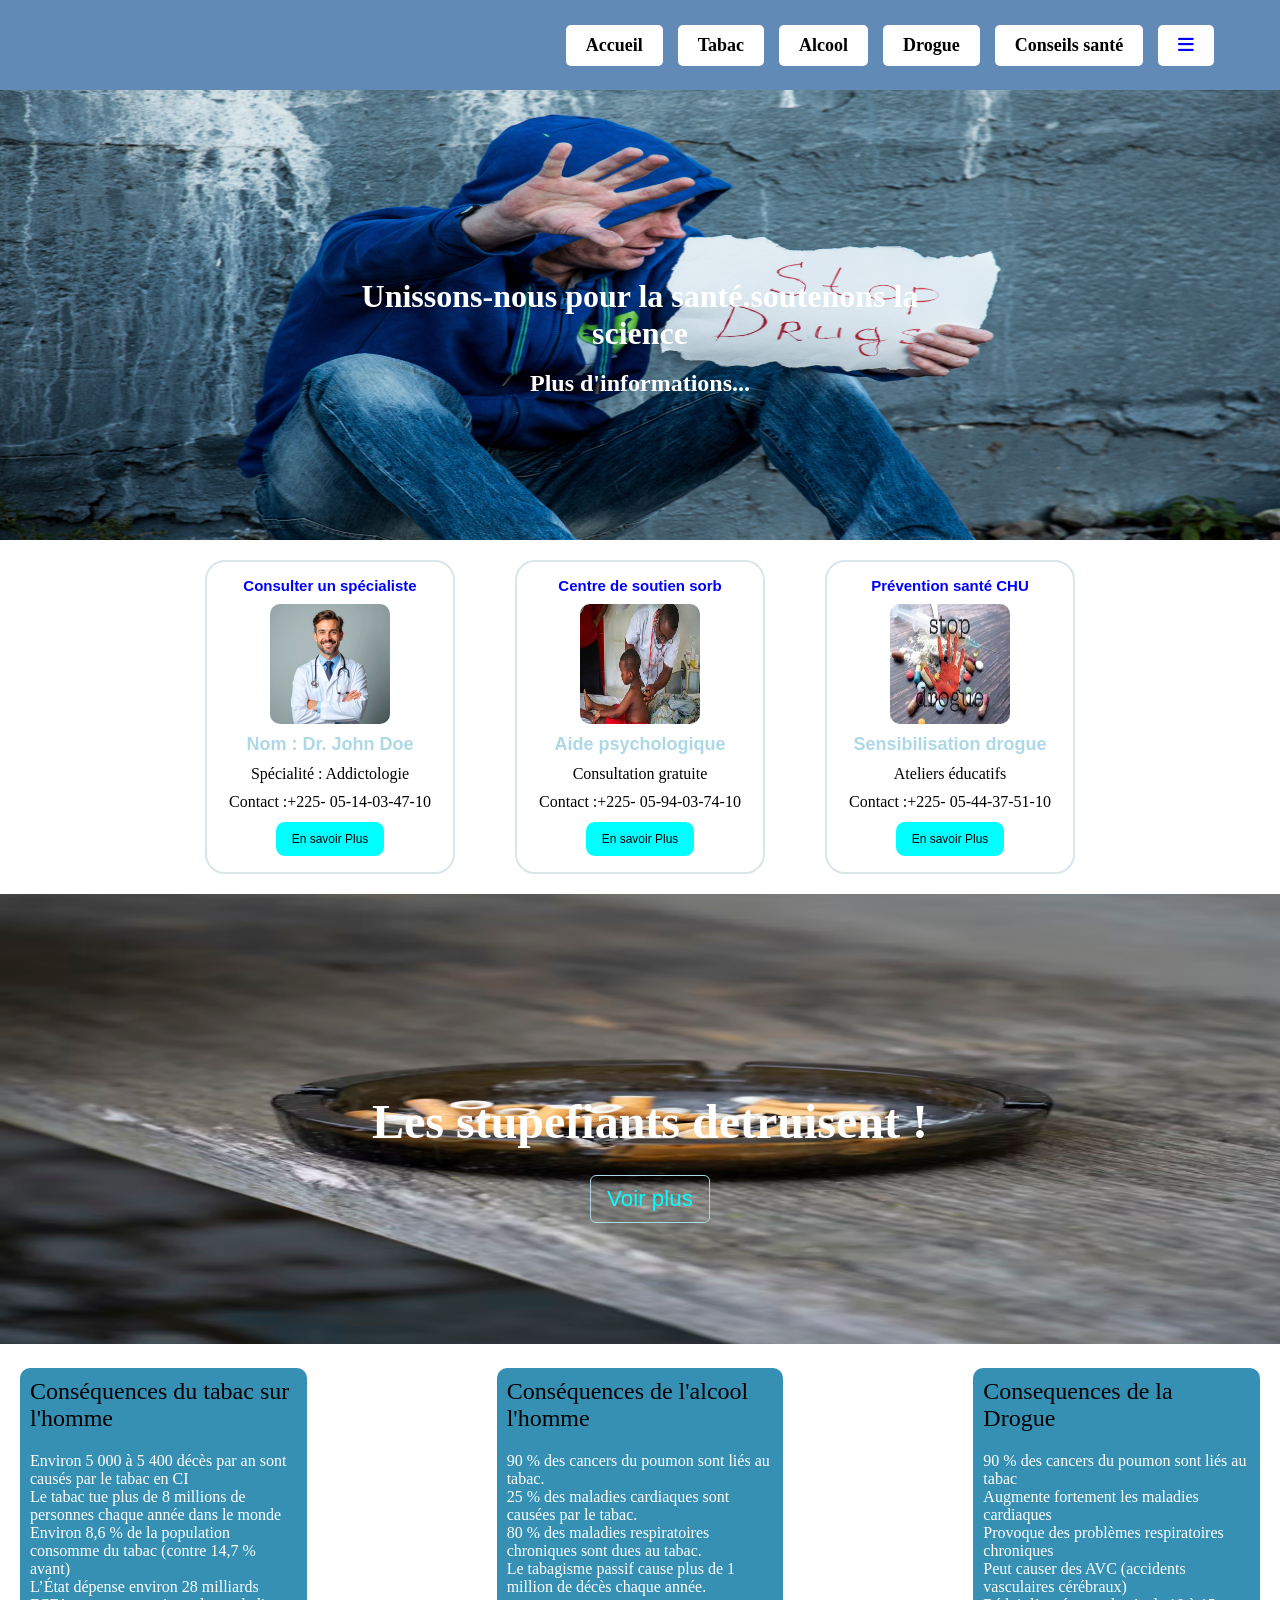
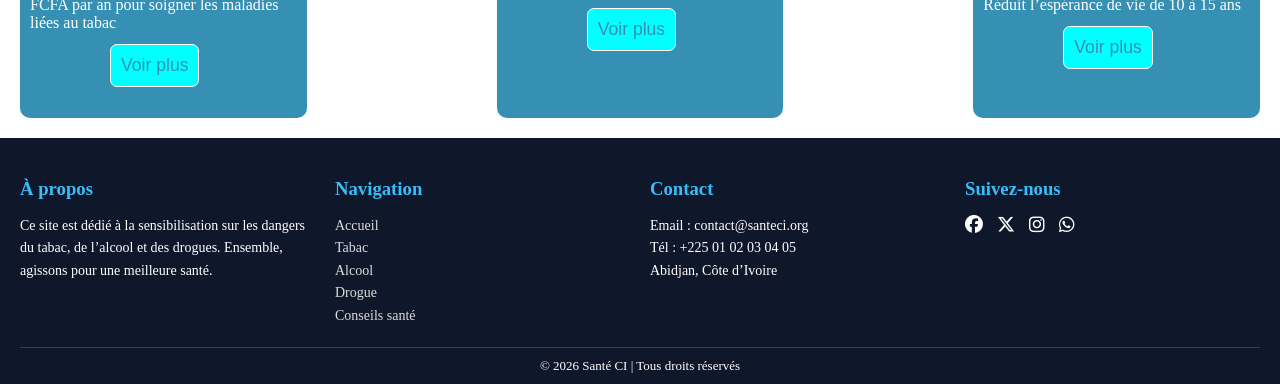
==== index.html @ b269487e "projet_avril" ====
<!DOCTYPE html>
<html lang="en">
<head>
    <meta charset="UTF-8">
    <meta name="viewport" content="width=device-width, initial-scale=1.0">
    <title>Project_avrilt</title>
    <link rel="stylesheet" href="style.css">
    <link rel="stylesheet" href="https://cdnjs.cloudflare.com/ajax/libs/font-awesome/6.5.0/css/all.min.css">
</head>
<body>
   <menu class="menus">
    <ul>
        <li><a href="index.html">Accueil</a></li>
        <li><a href="tabac.html">Tabac</a></li>
        <li><a href="alcool.html">Alcool</a></li>
        <li><a href="drogue.html">Drogue</a></li>
        <li><a href="conseils.html">Conseils santé</a></li>
        <li id="icones-traitement"><i class="fa-solid fa-bars"></i></li>
    </ul>
</menu>
    <div class="secure">
        <img src="images/rebcenter-moscow-stop-2785450.jpg" >
        <div class="texte">
        <h2 >Unissons-nous pour la santé.soutenons la science </h2>
        <h3 > Plus d'informations...</h3>
        </div>
    </div>
  <div class="container-rapport">

    <div class="rapport-drogue">
        <h1 class="light">Consulter un spécialiste</h1>
        <img src="images/doctor.png" width="120" height="120">
        <p class="p1">Nom : Dr. John Doe</p>
        <p class="p2">Spécialité : Addictologie</p>
        <p class="p3">Contact :+225- 05-14-03-47-10</p>
        <button class="print">En savoir Plus</button>
    </div>

    <div class="rapport-drogue">
        <h1 class="light">Centre de soutien sorb</h1>
        <img src="images/soutien.jpg" width="120" height="120">
        <p class="p1">Aide psychologique</p>
        <p class="p2">Consultation gratuite</p>
        <p class="p3">Contact :+225- 05-94-03-74-10</p>
        <button class="print">En savoir Plus</button>
    </div>

    <div class="rapport-drogue">
        <h1 class="light">Prévention santé CHU</h1>
        <img src="images/stop.jpg" width="120" height="120">
        <p class="p1">Sensibilisation drogue</p>
        <p class="p2">Ateliers éducatifs</p>
        <p class="p3">Contact :+225- 05-44-37-51-10</p>
        <button class="print">En savoir Plus</button>
    </div>

</div>
<div class="container-tabac">
    <img src="images/tabac.avif"  >
    <h2 class="tabac-title">Les stupefiants detruisent !</h2>
    <button class="btn-boutton">Voir plus</button>
</div>
   <div class="container-tabac1">
     <div class="gap">
        <p id="taba-cons">Conséquences du tabac sur l'homme</p> 

     <p id="taba"> Environ 5 000 à 5 400 décès par an sont causés par le tabac en CI<br>
                   Le tabac tue plus de 8 millions de personnes chaque année dans le monde<br>
                   Environ 8,6 % de la population consomme du tabac (contre 14,7 % avant)<br>
                   L’État dépense environ 28 milliards FCFA par an pour soigner les maladies liées au tabac <br>
      <button class="btn-btn1">Voir plus</button>
    </p>
     </div>
    <div class="gap">
    <p id="taba-cons">Conséquences de l'alcool l'homme</p> 
    <p id="taba">  90 % des cancers du poumon sont liés au tabac.<br>
                   25 % des maladies cardiaques sont causées par le tabac.<br>
                   80 % des maladies respiratoires chroniques sont dues au tabac.<br>
                   Le tabagisme passif cause plus de 1 million de décès chaque année.<br>
     
    <button class="btn-btn1">Voir plus</button>
    </p>
</div>
     <div class="gap">
         <p id="taba-cons">Consequences de la Drogue </p> 
     <p id="taba">90 % des cancers du poumon sont liés au tabac <br>
                 Augmente fortement les maladies cardiaques  <br>
                 Provoque des problèmes respiratoires chroniques <br>
                 Peut causer des AVC (accidents vasculaires cérébraux) <br>
                 Réduit l’espérance de vie de 10 à 15 ans <br>
      <button class="btn-btn1">Voir plus</button>
    </p>
     </div>
   </div>
   <footer class="footer">
    <div class="footer-container">

        <!-- Section 1 : A propos -->
        <div class="footer-section">
            <h3>À propos</h3>
            <p>
                Ce site est dédié à la sensibilisation sur les dangers du tabac,
                de l’alcool et des drogues. Ensemble, agissons pour une meilleure santé.
            </p>
        </div>

        <!-- Section 2 : Liens rapides -->
        <div class="footer-section">
            <h3>Navigation</h3>
            <ul>
                <li><a href="#">Accueil</a></li>
                <li><a href="#">Tabac</a></li>
                <li><a href="#">Alcool</a></li>
                <li><a href="#">Drogue</a></li>
                <li><a href="#">Conseils santé</a></li>
            </ul>
        </div>

        <!-- Section 3 : Contacts -->
        <div class="footer-section">
            <h3>Contact</h3>
            <p>Email : contact@santeci.org</p>
            <p>Tél : +225 01 02 03 04 05</p>
            <p>Abidjan, Côte d’Ivoire</p>
        </div>

        <!-- Section 4 : Réseaux sociaux -->
        <div class="footer-section">
            <h3>Suivez-nous</h3>
            <div class="socials">
                <a href="#"><i class="fa-brands fa-facebook"></i></a>
                <a href="#"><i class="fa-brands fa-x-twitter"></i></a>
                <a href="#"><i class="fa-brands fa-instagram"></i></a>
                <a href="#"><i class="fa-brands fa-whatsapp"></i></a>
            </div>
        </div>

    </div>

    <!-- Bas du footer -->
    <div class="footer-bottom">
        <p>© 2026 Santé CI | Tous droits réservés</p>
    </div>
</footer>
</body>
</html>
---- style.css ----
*{
    margin: 0;
    padding: 0;
    box-sizing: border-box;
    background-color: transparent;
   
}
html, body {
    max-width: 100%;
    overflow-x: hidden; /* Empêche le site de bouger à gauche ou à droite */
    position: relative;
}

.menus{
    display: flex;
    justify-content: center;
    align-items: center;
    height: 90px;
    width: 100%;
    background: #628ab6;
   
    
}
.menus ul{
    display: flex;
    justify-content: center;
    align-items: center;
    list-style: none;
    gap: 15px;
    margin-left:500px;
    
  
}
.menus ul li{
    padding: 10px 20px;
    background: white;
    border-radius: 5px;
    font-size: 18px;
    font-weight: bold;
    color: blue;
    cursor: pointer;   
}
.menus ul li a {
    text-decoration: none;
    color: black;
    font-weight: bold;
}
.menus ul li:hover {
    background-color: turquoise;
    transition: 0.8s;
    color: white;
}
.secure {
    position: relative;
}

.secure img {
    width: 100%;
    height: 450px;
    display: block;
}

.secure h2 {
    position: absolute;
    top: 50%;
    left: 50%;
    transform: translate(-50%, -50%);
    color: white;
    text-align: center;
    font-size: 2em;
    border-radius: 3px;
}
.secure h3 {
    position: absolute;
    top: 65%;
    left: 50%;
    transform: translate(-50%, -50%);
    color: white;
    text-align: center;
    font-size: 1.5em;
    border-radius: 5px;
    transition: 0.8s;
}
.first-princip  {
   border: 1px solid rgb(186, 22, 22);
   width: 100%;
   height: 450px;
   display: flex;
    
}
.first-princip img{
    height: 350px;
    width: 250px;
    border: 1px solid black;
    margin: 30px;
}


.etat{
 border: 1px solid rgb(186, 22, 22);
 width: 100%;
 height: 450px;
 display: flex;
    
}
.container-rapport {
    display: flex;
    justify-content: center;
    align-items: center;
    gap:60px;
    padding: 20px;
    background-color: transparent;
}

.rapport-drogue {
    width: 250px;
    min-height: 300px;
    background-color: white;
    border: 2px solid rgb(217, 229, 233);
    border-radius: 20px;
    display: flex;
    flex-direction: column;
    align-items: center;
    justify-content: flex-start;
    padding: 15px;
    gap: 10px;
}
.rapport-drogue:hover {
    background-color: rgb(121, 188, 247);
    transform: scale(1.05);
}
.light{
    color: blue;
    font: bold 20px Arial, sans-serif;
    font-size: 15px;
}
.rapport-drogue img{
    border-radius: 10px;
}
.rapport-drogue{
    transition: 0.5s
}

.rapport-drogue .p1{
    font: bold 18px Arial, sans-serif;
    color: lightblue;   
}
.container-rapport:hover{
    color: black;
    background-color:white;
}
.rapport-drogue .print{
    padding: 10px 16px;
    background: aqua;
    border-radius: 10px;
    font-size: 12px;
    color: black;
    cursor: pointer; 
    border: 1px solid white;
}

.container-tabac {
    position: relative;
    height: 100%;
    width: 1300px;
}

.container-tabac img{
  width: 100%;
  height: 450px;
  
}
.container-tabac h2{
    position:absolute;
    top: 50%;
    left: 50%;
    transform: translate(-50%, -50%);
    color: white;
    text-align: center;
    font-size: 3em;
    border-radius: 3px;
    font:bold;
}
 .container-tabac .btn-boutton{
position: absolute;
top: 50%;
left: 50%;
transform: translate(-50%, 50%);
color: aqua;
text-align: center;
border-radius: 6px;
margin-top: 30px;
font-size: 1.4em;
font: bold;
padding: 10px 16px;
border: 1px solid lightblue;
}
.container-tabac1{
display: flex; 
gap: 150px;
background-color: white;
}
.gap{
 width: 300px;  
 height: 350px;
 background-color: rgb(53, 144, 180);
 margin: 20px;
 border-radius: 10px;
 transition: 0.4s;
}

.gap #taba-cons{
 color: black;
 padding: 10px;
 font-size: 1.5em;
 transition: 0.5s;

}
.gap #taba{
    color: white;
    margin: 10px;
}
.btn-btn1{
    color: rgb(53,144 , 180);
    margin: 12px;
    padding: 10px;
    background-color: aqua;
    margin-left: 80px;
    border: 1px solid white;
    border-radius: 7px;
    font-size: 1.1em;
}
.btn-btn1:hover{
color: black;
}
#taba:hover{
    color: black;
}
.container-alcool {
    display: flex;
    justify-content: center;
    align-items: center;
    gap: 30px;
    flex-wrap: wrap;
    background-color: white;
    text-shadow: 1px 0px 0px;
    background-color: white;
}
.container-alcool:hover{
    color: whitesmoke;
    background-color: transparent;
}

.alcool1 {
    width: 300px;
    height: 450px;
    background-color: teal;
    border-radius: 15px;
    padding: 20px;
    display: flex;
    flex-direction: column;
    justify-content: space-between;
    transition: 0.6s;
    margin: 50px;
    
}
.alcool1:hover{
    color: white;
    background-color: teal;
    transition: 0.8s;
}
.alcool1 h5{
    font-family: 'Courier New', Courier, monospace;
    font-size: 1.1em;
    color: blue;
}
.footer {
    background-color: #0f172a;
    color: #fff;
    padding: 40px 20px 10px;
}

.footer-container {
    display: flex;
    justify-content: space-between;
    flex-wrap: wrap;
    gap: 20px;
}

.footer-section {
    flex: 1;
    min-width: 200px;
}

.footer-section h3 {
    margin-bottom: 15px;
    color: #38bdf8;
}

.footer-section p,
.footer-section li {
    font-size: 14px;
    line-height: 1.6;
}

.footer-section ul {
    list-style: none;
    padding: 0;
}

.footer-section ul li a {
    text-decoration: none;
    color: #ddd;
}

.footer-section ul li a:hover {
    color: #38bdf8;
}

.socials a {
    color: white;
    margin-right: 10px;
    font-size: 18px;
}

.socials a:hover {
    color: #38bdf8;
}

.footer-bottom {
    text-align: center;
    border-top: 1px solid #334155;
    margin-top: 20px;
    padding-top: 10px;
    font-size: 13px;
}

.btn-hero {
    background: red;
    color: white;
    padding: 10px 20px;
    text-decoration: none;
    margin-top: 10px;
}

.impact-box {
    display: flex;
    justify-content: space-around;
}

.impact-box div h3 {
    color: red;
    font-size: 30px;
}

/* DANGER */
.danger-grid {
    display: grid;
    grid-template-columns: 200px 200px 200px;
    gap: 15px;
    padding: 20px;
    align-items: center;
    justify-content: center;
    color:black;
    background-color: transparent;

}

.danger-grid div {
    background: wheat;
    padding: 15px;
    text-align: center;
}

@keyframes rebond {
    0% {
        transform: translateY(0);
    }
    50% {
        transform: translateY(-15px);
    }
    100% {
        transform: translateY(0);
    }
}

/* Animation au survol */
.danger-grid div:hover {
    animation: rebond 0.6s ease;
    cursor: pointer;
}
.danger h2{
    color:  red;
    font: bold;
    font-size: 1.6em;
    text-align: center;
}

/* MESSAGE */
.message {
    background: black;
    color: white;
    text-align: center;
    padding: 40px;
}

/* CONSEILS */
.conseils {
    padding: 30px;
}

/* CTA */
.cta {
    background: red;
    color: white;
    text-align: center;
    padding: 40px;
}

.cta button {
    padding: 10px 20px;
    border: none;
    background: white;
    color: red;
    font-weight: bold;
}
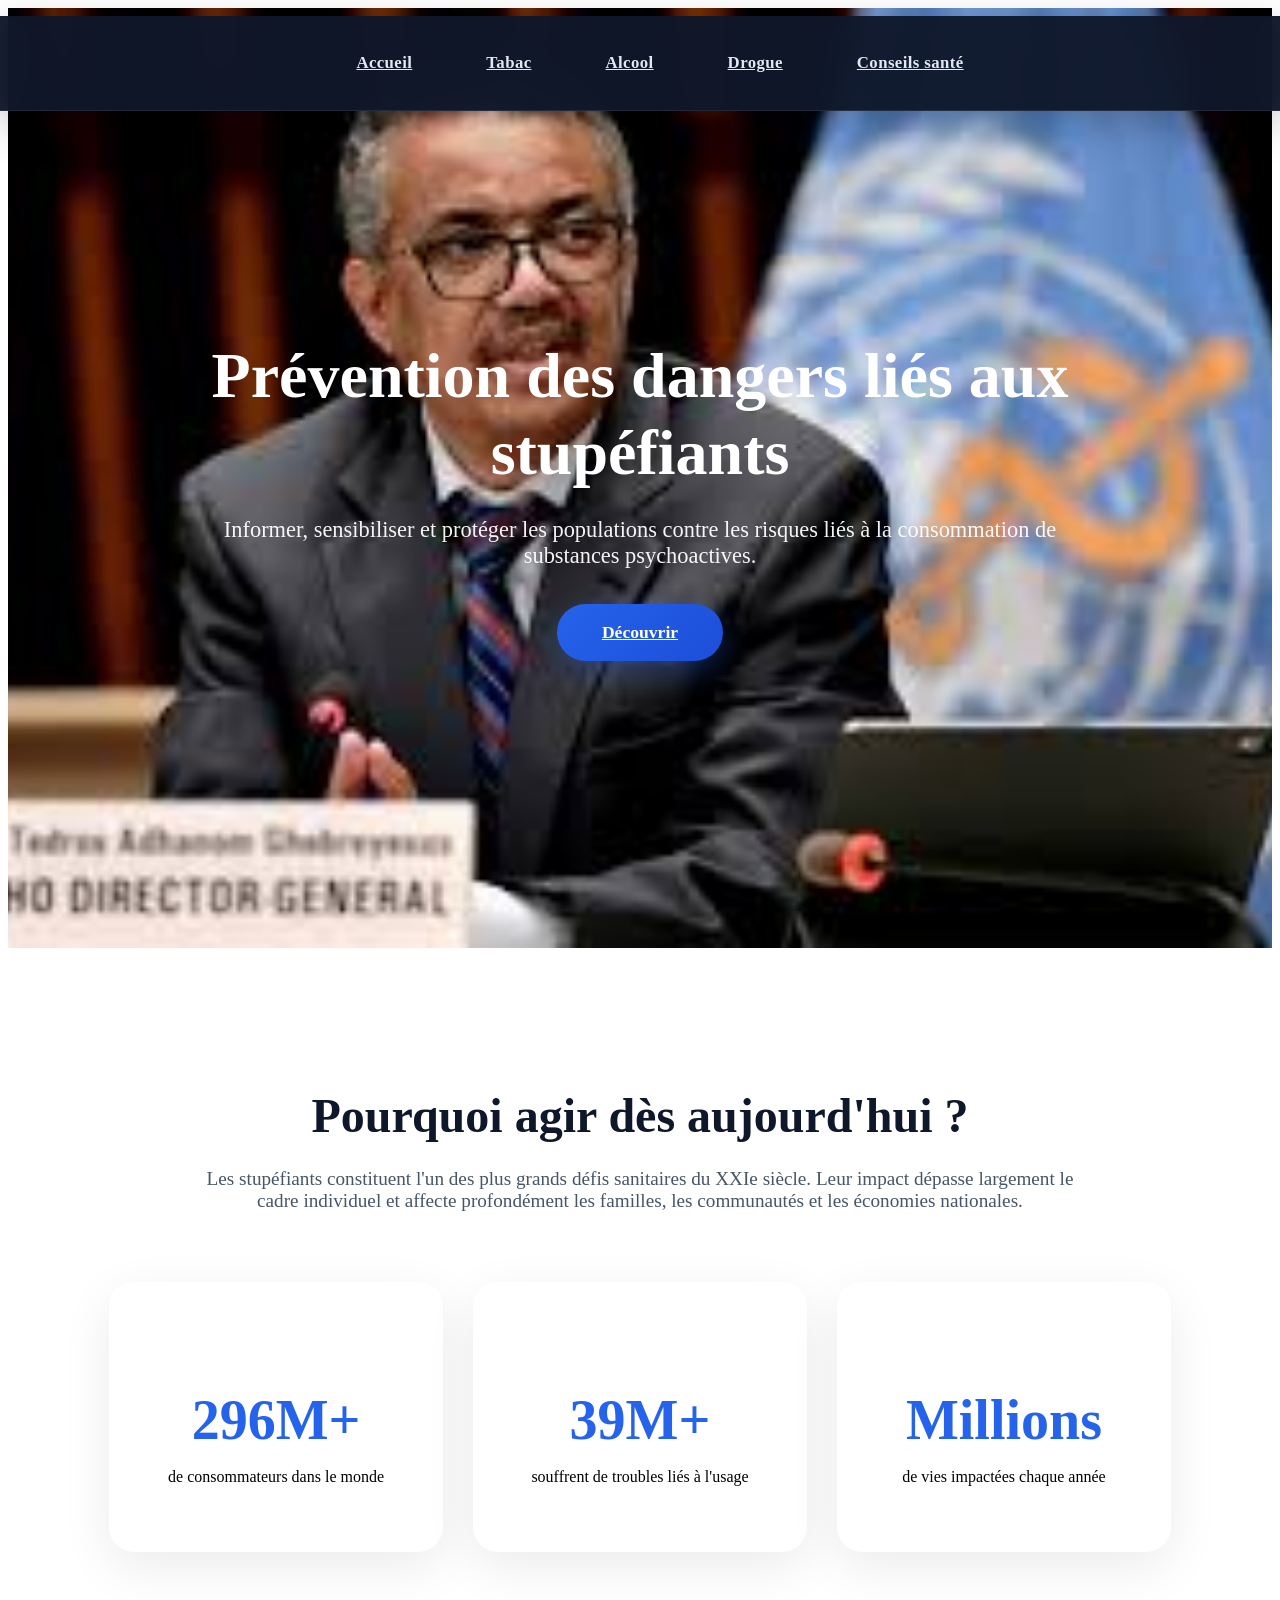
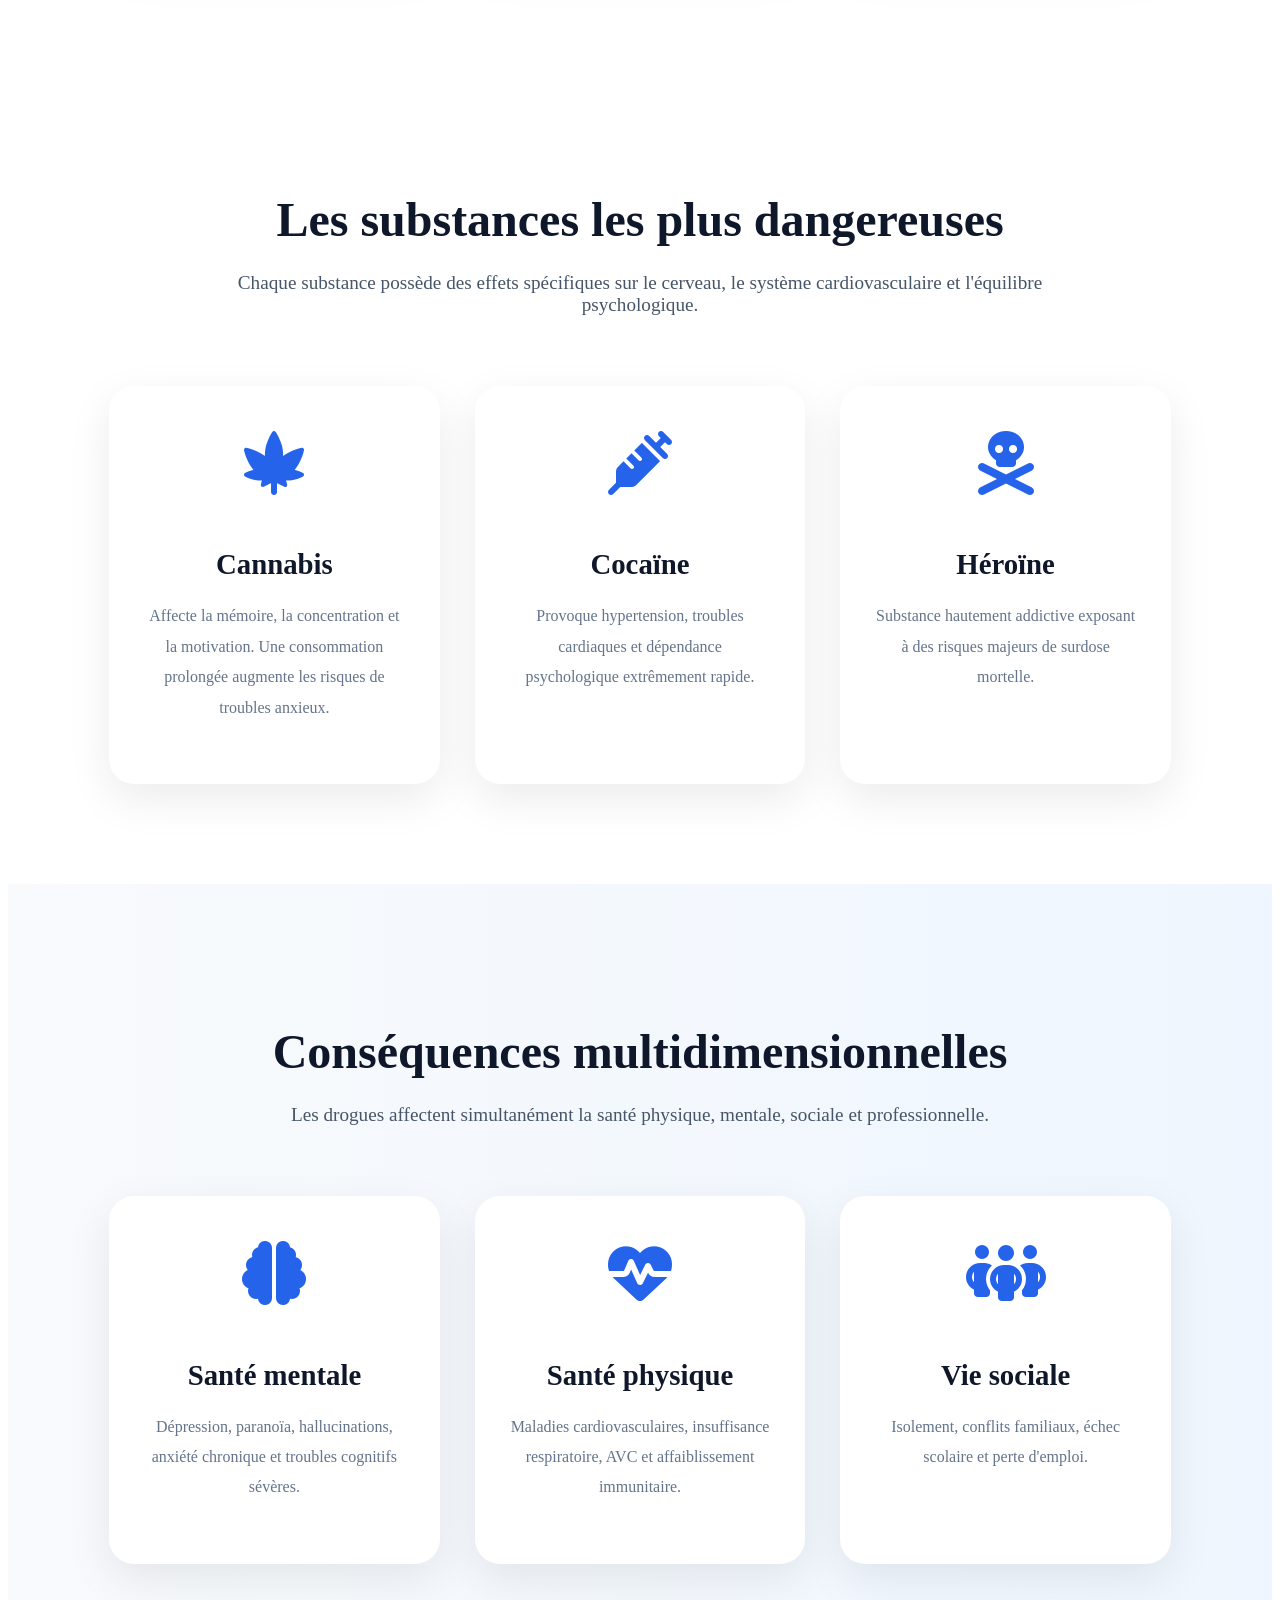
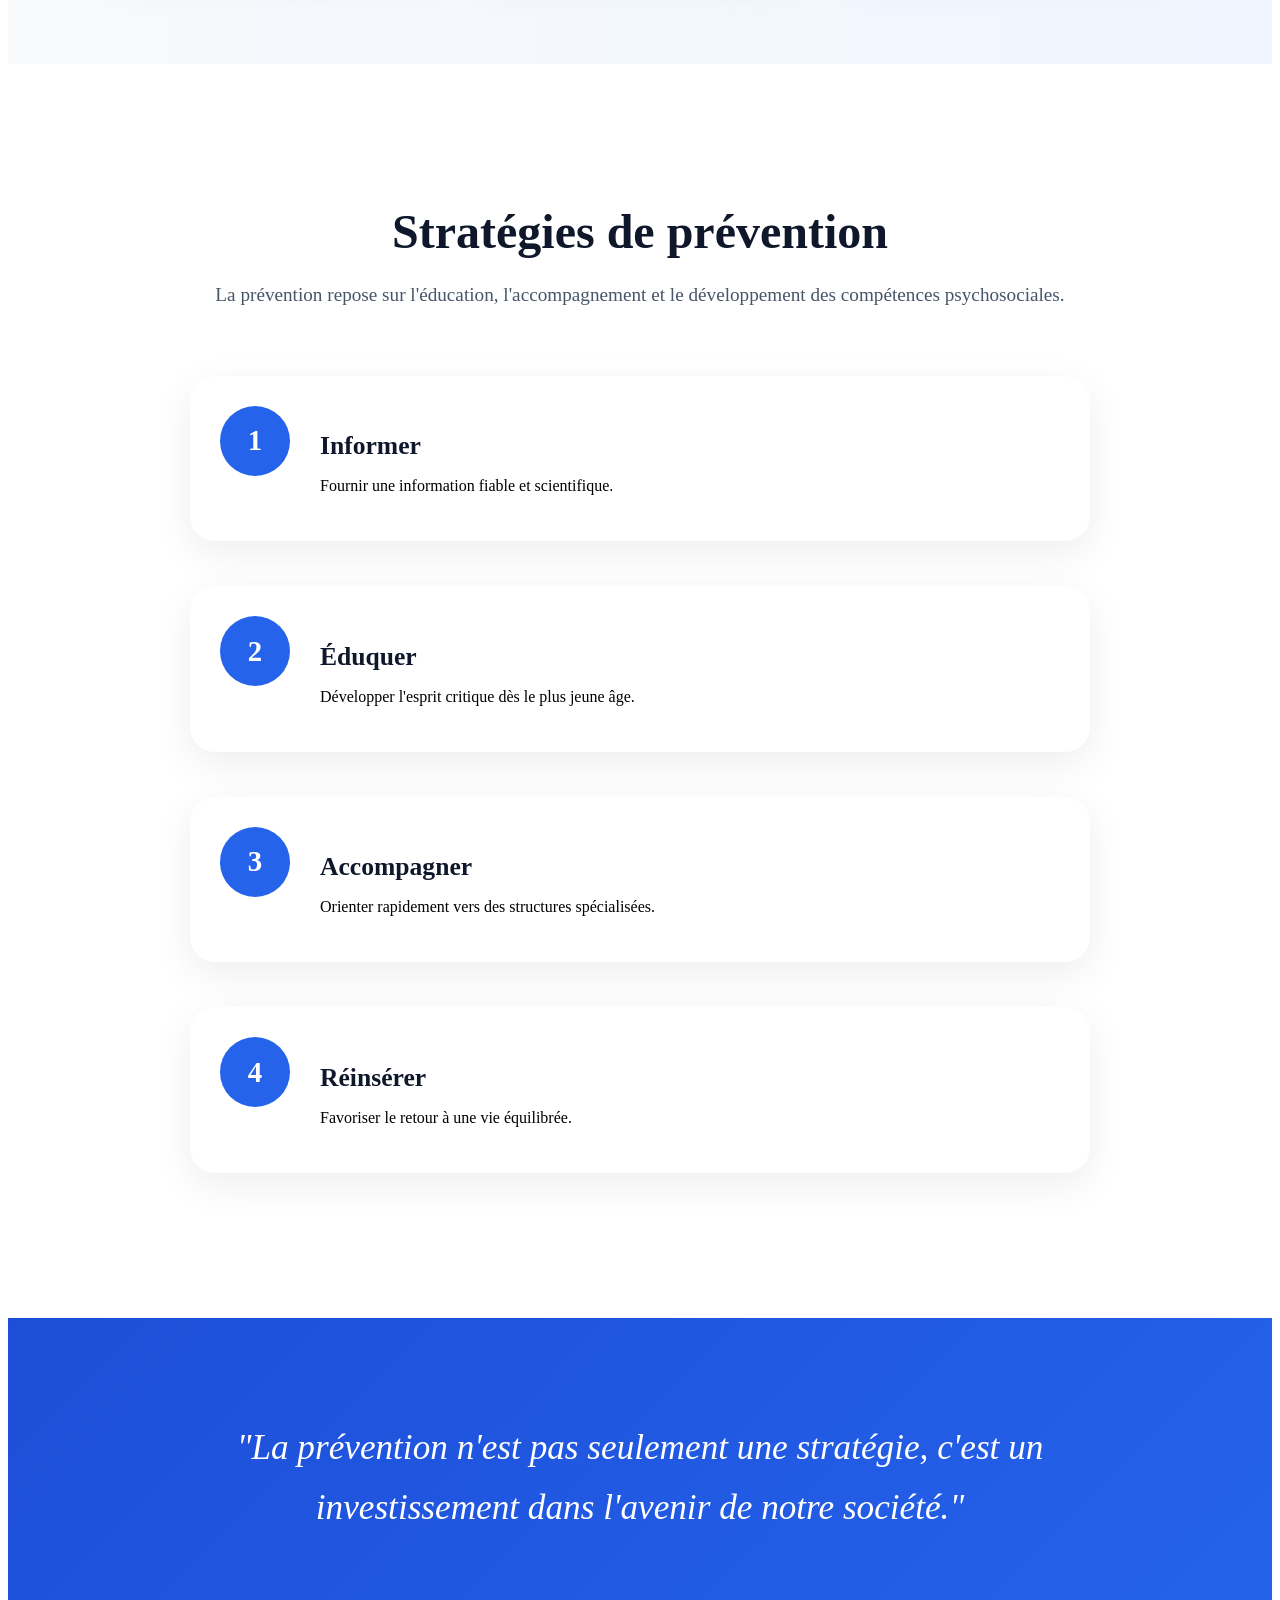
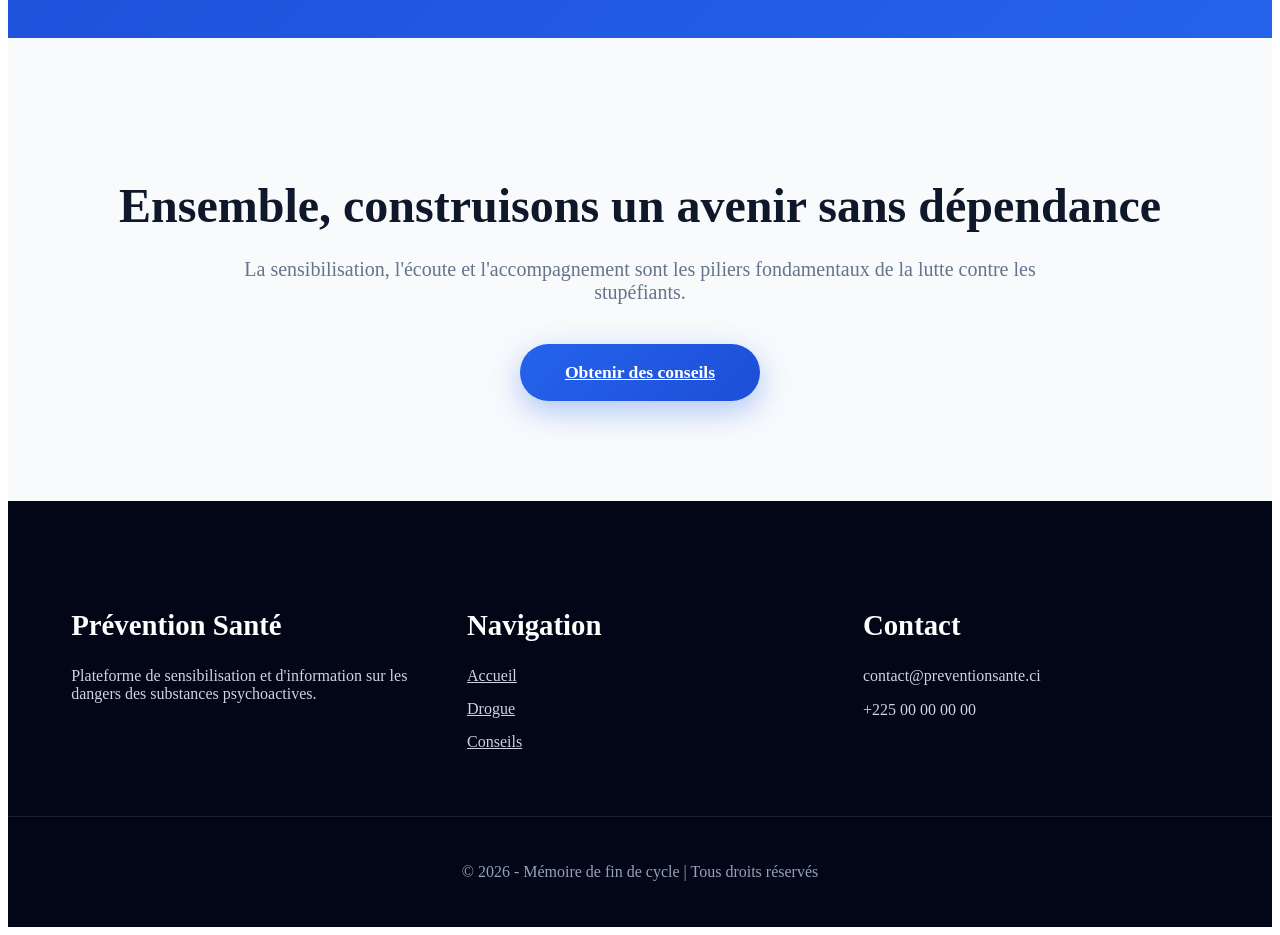
==== commit 32c5570b: "error" ====
--- a/index.html
+++ b/index.html
@@ -1,14 +1,15 @@
 <!DOCTYPE html>
-<html lang="en">
+<html lang="fr">
 <head>
     <meta charset="UTF-8">
     <meta name="viewport" content="width=device-width, initial-scale=1.0">
-    <title>Project_avrilt</title>
+    <title>Prévention Santé - Stupéfiants</title>
     <link rel="stylesheet" href="style.css">
     <link rel="stylesheet" href="https://cdnjs.cloudflare.com/ajax/libs/font-awesome/6.5.0/css/all.min.css">
 </head>
 <body>
-   <menu class="menus">
+
+<menu class="menus">
     <ul>
         <li><a href="index.html">Accueil</a></li>
         <li><a href="tabac.html">Tabac</a></li>
@@ -18,129 +19,218 @@
         <li id="icones-traitement"><i class="fa-solid fa-bars"></i></li>
     </ul>
 </menu>
-    <div class="secure">
-        <img src="images/rebcenter-moscow-stop-2785450.jpg" >
-        <div class="texte">
-        <h2 >Unissons-nous pour la santé.soutenons la science </h2>
-        <h3 > Plus d'informations...</h3>
-        </div>
-    </div>
-  <div class="container-rapport">
-
-    <div class="rapport-drogue">
-        <h1 class="light">Consulter un spécialiste</h1>
-        <img src="images/doctor.png" width="120" height="120">
-        <p class="p1">Nom : Dr. John Doe</p>
-        <p class="p2">Spécialité : Addictologie</p>
-        <p class="p3">Contact :+225- 05-14-03-47-10</p>
-        <button class="print">En savoir Plus</button>
-    </div>
-
-    <div class="rapport-drogue">
-        <h1 class="light">Centre de soutien sorb</h1>
-        <img src="images/soutien.jpg" width="120" height="120">
-        <p class="p1">Aide psychologique</p>
-        <p class="p2">Consultation gratuite</p>
-        <p class="p3">Contact :+225- 05-94-03-74-10</p>
-        <button class="print">En savoir Plus</button>
-    </div>
-
-    <div class="rapport-drogue">
-        <h1 class="light">Prévention santé CHU</h1>
-        <img src="images/stop.jpg" width="120" height="120">
-        <p class="p1">Sensibilisation drogue</p>
-        <p class="p2">Ateliers éducatifs</p>
-        <p class="p3">Contact :+225- 05-44-37-51-10</p>
-        <button class="print">En savoir Plus</button>
-    </div>
-
-</div>
-<div class="container-tabac">
-    <img src="images/tabac.avif"  >
-    <h2 class="tabac-title">Les stupefiants detruisent !</h2>
-    <button class="btn-boutton">Voir plus</button>
-</div>
-   <div class="container-tabac1">
-     <div class="gap">
-        <p id="taba-cons">Conséquences du tabac sur l'homme</p> 
-
-     <p id="taba"> Environ 5 000 à 5 400 décès par an sont causés par le tabac en CI<br>
-                   Le tabac tue plus de 8 millions de personnes chaque année dans le monde<br>
-                   Environ 8,6 % de la population consomme du tabac (contre 14,7 % avant)<br>
-                   L’État dépense environ 28 milliards FCFA par an pour soigner les maladies liées au tabac <br>
-      <button class="btn-btn1">Voir plus</button>
+
+<header class="hero-image">
+    <div class="overlay">
+        <h1>Prévention des dangers liés aux stupéfiants</h1>
+        <p>
+            Informer, sensibiliser et protéger les populations contre les risques
+            liés à la consommation de substances psychoactives.
+        </p>
+        <a href="#decouvrir" class="btn-hero">Découvrir</a>
+    </div>
+</header>
+
+<main>
+
+<section class="section presentation" id="decouvrir">
+    <div class="section-title">
+        <h2>Pourquoi agir dès aujourd'hui ?</h2>
+        <p>
+            Les stupéfiants constituent l'un des plus grands défis sanitaires du XXIe siècle.
+            Leur impact dépasse largement le cadre individuel et affecte profondément
+            les familles, les communautés et les économies nationales.
+        </p>
+    </div>
+
+    <div class="stats">
+        <div class="stat-box">
+            <h3>296M+</h3>
+            <p>de consommateurs dans le monde</p>
+        </div>
+
+        <div class="stat-box">
+            <h3>39M+</h3>
+            <p>souffrent de troubles liés à l'usage</p>
+        </div>
+
+        <div class="stat-box">
+            <h3>Millions</h3>
+            <p>de vies impactées chaque année</p>
+        </div>
+    </div>
+</section>
+
+<section class="section">
+    <div class="section-title">
+        <h2>Les substances les plus dangereuses</h2>
+        <p>
+            Chaque substance possède des effets spécifiques sur le cerveau,
+            le système cardiovasculaire et l'équilibre psychologique.
+        </p>
+    </div>
+
+    <div class="grid">
+        <div class="card">
+            <i class="fa-solid fa-cannabis"></i>
+            <h3>Cannabis</h3>
+            <p>
+                Affecte la mémoire, la concentration et la motivation.
+                Une consommation prolongée augmente les risques de troubles anxieux.
+            </p>
+        </div>
+
+        <div class="card">
+            <i class="fa-solid fa-syringe"></i>
+            <h3>Cocaïne</h3>
+            <p>
+                Provoque hypertension, troubles cardiaques
+                et dépendance psychologique extrêmement rapide.
+            </p>
+        </div>
+
+        <div class="card">
+            <i class="fa-solid fa-skull-crossbones"></i>
+            <h3>Héroïne</h3>
+            <p>
+                Substance hautement addictive exposant
+                à des risques majeurs de surdose mortelle.
+            </p>
+        </div>
+    </div>
+</section>
+
+<section class="section consequences">
+    <div class="section-title">
+        <h2>Conséquences multidimensionnelles</h2>
+        <p>
+            Les drogues affectent simultanément la santé physique,
+            mentale, sociale et professionnelle.
+        </p>
+    </div>
+
+    <div class="grid">
+        <div class="card">
+            <i class="fa-solid fa-brain"></i>
+            <h3>Santé mentale</h3>
+            <p>
+                Dépression, paranoïa, hallucinations,
+                anxiété chronique et troubles cognitifs sévères.
+            </p>
+        </div>
+
+        <div class="card">
+            <i class="fa-solid fa-heart-pulse"></i>
+            <h3>Santé physique</h3>
+            <p>
+                Maladies cardiovasculaires, insuffisance respiratoire,
+                AVC et affaiblissement immunitaire.
+            </p>
+        </div>
+
+        <div class="card">
+            <i class="fa-solid fa-people-group"></i>
+            <h3>Vie sociale</h3>
+            <p>
+                Isolement, conflits familiaux,
+                échec scolaire et perte d'emploi.
+            </p>
+        </div>
+    </div>
+</section>
+
+<section class="section prevention-section">
+    <div class="section-title">
+        <h2>Stratégies de prévention</h2>
+        <p>
+            La prévention repose sur l'éducation, l'accompagnement
+            et le développement des compétences psychosociales.
+        </p>
+    </div>
+
+    <div class="timeline">
+        <div class="timeline-item">
+            <span>1</span>
+            <div>
+                <h3>Informer</h3>
+                <p>Fournir une information fiable et scientifique.</p>
+            </div>
+        </div>
+
+        <div class="timeline-item">
+            <span>2</span>
+            <div>
+                <h3>Éduquer</h3>
+                <p>Développer l'esprit critique dès le plus jeune âge.</p>
+            </div>
+        </div>
+
+        <div class="timeline-item">
+            <span>3</span>
+            <div>
+                <h3>Accompagner</h3>
+                <p>Orienter rapidement vers des structures spécialisées.</p>
+            </div>
+        </div>
+
+        <div class="timeline-item">
+            <span>4</span>
+            <div>
+                <h3>Réinsérer</h3>
+                <p>Favoriser le retour à une vie équilibrée.</p>
+            </div>
+        </div>
+    </div>
+</section>
+
+<section class="section quote-section">
+    <blockquote>
+        "La prévention n'est pas seulement une stratégie,
+        c'est un investissement dans l'avenir de notre société."
+    </blockquote>
+</section>
+
+<section class="section cta-section">
+    <h2>Ensemble, construisons un avenir sans dépendance</h2>
+    <p>
+        La sensibilisation, l'écoute et l'accompagnement
+        sont les piliers fondamentaux de la lutte contre les stupéfiants.
     </p>
-     </div>
-    <div class="gap">
-    <p id="taba-cons">Conséquences de l'alcool l'homme</p> 
-    <p id="taba">  90 % des cancers du poumon sont liés au tabac.<br>
-                   25 % des maladies cardiaques sont causées par le tabac.<br>
-                   80 % des maladies respiratoires chroniques sont dues au tabac.<br>
-                   Le tabagisme passif cause plus de 1 million de décès chaque année.<br>
-     
-    <button class="btn-btn1">Voir plus</button>
-    </p>
-</div>
-     <div class="gap">
-         <p id="taba-cons">Consequences de la Drogue </p> 
-     <p id="taba">90 % des cancers du poumon sont liés au tabac <br>
-                 Augmente fortement les maladies cardiaques  <br>
-                 Provoque des problèmes respiratoires chroniques <br>
-                 Peut causer des AVC (accidents vasculaires cérébraux) <br>
-                 Réduit l’espérance de vie de 10 à 15 ans <br>
-      <button class="btn-btn1">Voir plus</button>
-    </p>
-     </div>
-   </div>
-   <footer class="footer">
-    <div class="footer-container">
-
-        <!-- Section 1 : A propos -->
-        <div class="footer-section">
-            <h3>À propos</h3>
-            <p>
-                Ce site est dédié à la sensibilisation sur les dangers du tabac,
-                de l’alcool et des drogues. Ensemble, agissons pour une meilleure santé.
-            </p>
-        </div>
-
-        <!-- Section 2 : Liens rapides -->
-        <div class="footer-section">
+    <a href="conseils.html" class="btn-primary">
+        Obtenir des conseils
+    </a>
+</section>
+
+</main>
+
+<footer class="footer">
+    <div class="footer-content">
+        <div class="footer-box">
+            <h3>Prévention Santé</h3>
+            <p>
+                Plateforme de sensibilisation et d'information
+                sur les dangers des substances psychoactives.
+            </p>
+        </div>
+
+        <div class="footer-box">
             <h3>Navigation</h3>
-            <ul>
-                <li><a href="#">Accueil</a></li>
-                <li><a href="#">Tabac</a></li>
-                <li><a href="#">Alcool</a></li>
-                <li><a href="#">Drogue</a></li>
-                <li><a href="#">Conseils santé</a></li>
-            </ul>
-        </div>
-
-        <!-- Section 3 : Contacts -->
-        <div class="footer-section">
+            <a href="index.html">Accueil</a>
+            <a href="drogue.html">Drogue</a>
+            <a href="conseils.html">Conseils</a>
+        </div>
+
+        <div class="footer-box">
             <h3>Contact</h3>
-            <p>Email : contact@santeci.org</p>
-            <p>Tél : +225 01 02 03 04 05</p>
-            <p>Abidjan, Côte d’Ivoire</p>
-        </div>
-
-        <!-- Section 4 : Réseaux sociaux -->
-        <div class="footer-section">
-            <h3>Suivez-nous</h3>
-            <div class="socials">
-                <a href="#"><i class="fa-brands fa-facebook"></i></a>
-                <a href="#"><i class="fa-brands fa-x-twitter"></i></a>
-                <a href="#"><i class="fa-brands fa-instagram"></i></a>
-                <a href="#"><i class="fa-brands fa-whatsapp"></i></a>
-            </div>
-        </div>
-
-    </div>
-
-    <!-- Bas du footer -->
+            <p>contact@preventionsante.ci</p>
+            <p>+225 00 00 00 00</p>
+        </div>
+    </div>
+
     <div class="footer-bottom">
-        <p>© 2026 Santé CI | Tous droits réservés</p>
+        <p>© 2026 - Mémoire de fin de cycle | Tous droits réservés</p>
     </div>
 </footer>
+
 </body>
 </html>
--- a/style.css
+++ b/style.css
@@ -1,426 +1,377 @@
-*{
-    margin: 0;
-    padding: 0;
-    box-sizing: border-box;
-    background-color: transparent;
-   
-}
-html, body {
-    max-width: 100%;
-    overflow-x: hidden; /* Empêche le site de bouger à gauche ou à droite */
-    position: relative;
-}
-
+.hero-image{
+    height: 100vh;
+    background:   url("images/téléchargementDG.jpg") center/cover no-repeat;
+    display: flex;
+    align-items: center;
+    justify-content: center;
+    text-align: center;
+    color: white;
+    padding: 20px;
+}
+
+.overlay{
+    max-width: 900px;
+    animation: fadeUp 1.2s ease;
+}
+
+.overlay h1{
+    font-size: 4rem;
+    margin-bottom: 25px;
+    line-height: 1.2;
+}
+
+.overlay p{
+    font-size: 1.4rem;
+    margin-bottom: 35px;
+    opacity: 0.95;
+}
 .menus{
+    position: fixed;
+    top: 0;
+    left: 0;
+    width: 100%;
+    padding: 22px 0;
+    background: rgba(15, 23, 42, 0.96);
+    backdrop-filter: blur(18px);
+    -webkit-backdrop-filter: blur(18px);
+    border-bottom: 1px solid rgba(255,255,255,0.08);
+    box-shadow: 0 12px 40px rgba(0,0,0,0.25);
+    z-index: 1000;
+}
+
+.menus ul{
+    width: 92%;
+    max-width: 1450px;
+    margin: auto;
     display: flex;
     justify-content: center;
     align-items: center;
-    height: 90px;
-    width: 100%;
-    background: #628ab6;
-   
-    
-}
-.menus ul{
+    gap: 18px;
+    list-style: none;
+}
+
+.menus ul li a{
+    position: relative;
+    padding: 15px 28px;
+    display: inline-block;
+    color: #e2e8f0;
+    font-size: 1.05rem;
+    font-weight: 600;
+    letter-spacing: 0.4px;
+    border-radius: 12px;
+    transition: all 0.35s ease;
+}
+
+.menus ul li a::before{
+    content: "";
+    position: absolute;
+    inset: 0;
+    border-radius: 12px;
+    background: linear-gradient(135deg, #2563eb, #60a5fa);
+    opacity: 0;
+    transform: scale(0.8);
+    transition: all 0.35s ease;
+    z-index: -1;
+}
+
+.menus ul li a:hover{
+    color: #ffffff;
+    transform: translateY(-4px);
+}
+
+.menus ul li a:hover::before{
+    opacity: 1;
+    transform: scale(1);
+    box-shadow: 0 15px 35px rgba(37,99,235,0.4);
+}
+
+.menus ul li a::after{
+    content: "";
+    position: absolute;
+    left: 50%;
+    bottom: -6px;
+    width: 0;
+    height: 3px;
+    border-radius: 10px;
+    background: #60a5fa;
+    transform: translateX(-50%);
+    transition: width 0.35s ease;
+}
+
+.menus ul li a:hover::after{
+    width: 70%;
+}
+
+#icones-traitement{
+    display: none;
+    width: 58px;
+    height: 58px;
+    background: linear-gradient(135deg, #2563eb, #1d4ed8);
+    color: #ffffff;
+    border-radius: 16px;
+    cursor: pointer;
+    justify-content: center;
+    align-items: center;
+    font-size: 1.4rem;
+    box-shadow: 0 15px 35px rgba(37,99,235,0.35);
+    transition: all 0.4s ease;
+}
+
+#icones-traitement:hover{
+    transform: rotate(90deg) scale(1.05);
+    box-shadow: 0 20px 45px rgba(37,99,235,0.45);
+}
+
+@media (max-width: 992px){
+    .menus ul{
+        justify-content: space-between;
+    }
+
+    .menus ul li:not(#icones-traitement){
+        display: none;
+    }
+
+    #icones-traitement{
+        display: flex;
+    }
+}
+
+.btn-hero,
+.btn-primary{
+    display: inline-block;
+    padding: 18px 45px;
+    background: linear-gradient(135deg, #2563eb, #1d4ed8);
+    color: white;
+    border-radius: 50px;
+    font-size: 1.1rem;
+    font-weight: bold;
+    transition: 0.4s ease;
+    box-shadow: 0 10px 30px rgba(37,99,235,0.35);
+}
+
+.btn-hero:hover,
+.btn-primary:hover{
+    transform: translateY(-5px);
+    box-shadow: 0 15px 40px rgba(37,99,235,0.45);
+}
+
+.section{
+    padding: 100px 8%;
+}
+
+.section-title{
+    text-align: center;
+    max-width: 900px;
+    margin: 0 auto 70px;
+}
+
+.section-title h2{
+    font-size: 3rem;
+    margin-bottom: 25px;
+    color: #0f172a;
+}
+
+.section-title p{
+    font-size: 1.2rem;
+    color: #475569;
+}
+
+.stats{
+    display: grid;
+    grid-template-columns: repeat(auto-fit, minmax(260px, 1fr));
+    gap: 30px;
+    margin-top: 50px;
+}
+
+.stat-box{
+    background: white;
+    padding: 50px 30px;
+    text-align: center;
+    border-radius: 25px;
+    box-shadow: 0 15px 50px rgba(0,0,0,0.08);
+    transition: 0.4s;
+}
+
+.stat-box:hover{
+    transform: translateY(-12px);
+}
+
+.stat-box h3{
+    font-size: 3.5rem;
+    color: #2563eb;
+    margin-bottom: 15px;
+}
+
+.grid{
+    display: grid;
+    grid-template-columns: repeat(auto-fit, minmax(320px, 1fr));
+    gap: 35px;
+}
+
+.card{
+    background: white;
+    padding: 45px 35px;
+    border-radius: 25px;
+    box-shadow: 0 15px 45px rgba(0,0,0,0.08);
+    transition: 0.4s ease;
+    text-align: center;
+}
+
+.card:hover{
+    transform: translateY(-15px);
+    box-shadow: 0 25px 60px rgba(0,0,0,0.15);
+}
+
+.card i{
+    font-size: 4rem;
+    color: #2563eb;
+    margin-bottom: 25px;
+}
+
+.card h3{
+    font-size: 1.8rem;
+    margin-bottom: 20px;
+    color: #0f172a;
+}
+
+.card p{
+    color: #64748b;
+    line-height: 1.9;
+}
+
+.consequences{
+    background: linear-gradient(to right, #f8fafc, #eff6ff);
+}
+
+.timeline{
+    max-width: 900px;
+    margin: auto;
+}
+
+.timeline-item{
+    display: flex;
+    gap: 30px;
+    align-items: flex-start;
+    margin-bottom: 45px;
+    padding: 30px;
+    background: white;
+    border-radius: 25px;
+    box-shadow: 0 12px 40px rgba(0,0,0,0.07);
+}
+
+.timeline-item span{
+    min-width: 70px;
+    height: 70px;
+    background: #2563eb;
+    color: white;
+    border-radius: 50%;
     display: flex;
     justify-content: center;
     align-items: center;
-    list-style: none;
-    gap: 15px;
-    margin-left:500px;
-    
-  
-}
-.menus ul li{
-    padding: 10px 20px;
-    background: white;
-    border-radius: 5px;
-    font-size: 18px;
+    font-size: 1.8rem;
     font-weight: bold;
-    color: blue;
-    cursor: pointer;   
-}
-.menus ul li a {
-    text-decoration: none;
-    color: black;
-    font-weight: bold;
-}
-.menus ul li:hover {
-    background-color: turquoise;
-    transition: 0.8s;
-    color: white;
-}
-.secure {
-    position: relative;
-}
-
-.secure img {
-    width: 100%;
-    height: 450px;
+}
+
+.timeline-item h3{
+    margin-bottom: 12px;
+    font-size: 1.6rem;
+    color: #0f172a;
+}
+
+.quote-section{
+    background: linear-gradient(135deg, #1d4ed8, #2563eb);
+    color: white;
+    text-align: center;
+}
+
+.quote-section blockquote{
+    max-width: 900px;
+    margin: auto;
+    font-size: 2.2rem;
+    line-height: 1.7;
+    font-style: italic;
+}
+
+.cta-section{
+    text-align: center;
+    background: #f8fafc;
+}
+
+.cta-section h2{
+    font-size: 3rem;
+    margin-bottom: 25px;
+    color: #0f172a;
+}
+
+.cta-section p{
+    max-width: 850px;
+    margin: 0 auto 40px;
+    font-size: 1.25rem;
+    color: #64748b;
+}
+
+.footer{
+    background: #020617;
+    color: white;
+    padding-top: 80px;
+}
+
+.footer-content{
+    width: 90%;
+    max-width: 1300px;
+    margin: auto;
+    display: grid;
+    grid-template-columns: repeat(auto-fit, minmax(280px, 1fr));
+    gap: 50px;
+    padding-bottom: 50px;
+}
+
+.footer-box h3{
+    font-size: 1.8rem;
+    margin-bottom: 25px;
+}
+
+.footer-box p,
+.footer-box a{
     display: block;
-}
-
-.secure h2 {
-    position: absolute;
-    top: 50%;
-    left: 50%;
-    transform: translate(-50%, -50%);
-    color: white;
-    text-align: center;
-    font-size: 2em;
-    border-radius: 3px;
-}
-.secure h3 {
-    position: absolute;
-    top: 65%;
-    left: 50%;
-    transform: translate(-50%, -50%);
-    color: white;
-    text-align: center;
-    font-size: 1.5em;
-    border-radius: 5px;
-    transition: 0.8s;
-}
-.first-princip  {
-   border: 1px solid rgb(186, 22, 22);
-   width: 100%;
-   height: 450px;
-   display: flex;
-    
-}
-.first-princip img{
-    height: 350px;
-    width: 250px;
-    border: 1px solid black;
-    margin: 30px;
-}
-
-
-.etat{
- border: 1px solid rgb(186, 22, 22);
- width: 100%;
- height: 450px;
- display: flex;
-    
-}
-.container-rapport {
-    display: flex;
-    justify-content: center;
-    align-items: center;
-    gap:60px;
-    padding: 20px;
-    background-color: transparent;
-}
-
-.rapport-drogue {
-    width: 250px;
-    min-height: 300px;
-    background-color: white;
-    border: 2px solid rgb(217, 229, 233);
-    border-radius: 20px;
-    display: flex;
-    flex-direction: column;
-    align-items: center;
-    justify-content: flex-start;
-    padding: 15px;
-    gap: 10px;
-}
-.rapport-drogue:hover {
-    background-color: rgb(121, 188, 247);
-    transform: scale(1.05);
-}
-.light{
-    color: blue;
-    font: bold 20px Arial, sans-serif;
-    font-size: 15px;
-}
-.rapport-drogue img{
-    border-radius: 10px;
-}
-.rapport-drogue{
-    transition: 0.5s
-}
-
-.rapport-drogue .p1{
-    font: bold 18px Arial, sans-serif;
-    color: lightblue;   
-}
-.container-rapport:hover{
-    color: black;
-    background-color:white;
-}
-.rapport-drogue .print{
-    padding: 10px 16px;
-    background: aqua;
-    border-radius: 10px;
-    font-size: 12px;
-    color: black;
-    cursor: pointer; 
-    border: 1px solid white;
-}
-
-.container-tabac {
-    position: relative;
-    height: 100%;
-    width: 1300px;
-}
-
-.container-tabac img{
-  width: 100%;
-  height: 450px;
-  
-}
-.container-tabac h2{
-    position:absolute;
-    top: 50%;
-    left: 50%;
-    transform: translate(-50%, -50%);
-    color: white;
-    text-align: center;
-    font-size: 3em;
-    border-radius: 3px;
-    font:bold;
-}
- .container-tabac .btn-boutton{
-position: absolute;
-top: 50%;
-left: 50%;
-transform: translate(-50%, 50%);
-color: aqua;
-text-align: center;
-border-radius: 6px;
-margin-top: 30px;
-font-size: 1.4em;
-font: bold;
-padding: 10px 16px;
-border: 1px solid lightblue;
-}
-.container-tabac1{
-display: flex; 
-gap: 150px;
-background-color: white;
-}
-.gap{
- width: 300px;  
- height: 350px;
- background-color: rgb(53, 144, 180);
- margin: 20px;
- border-radius: 10px;
- transition: 0.4s;
-}
-
-.gap #taba-cons{
- color: black;
- padding: 10px;
- font-size: 1.5em;
- transition: 0.5s;
-
-}
-.gap #taba{
-    color: white;
-    margin: 10px;
-}
-.btn-btn1{
-    color: rgb(53,144 , 180);
-    margin: 12px;
-    padding: 10px;
-    background-color: aqua;
-    margin-left: 80px;
-    border: 1px solid white;
-    border-radius: 7px;
-    font-size: 1.1em;
-}
-.btn-btn1:hover{
-color: black;
-}
-#taba:hover{
-    color: black;
-}
-.container-alcool {
-    display: flex;
-    justify-content: center;
-    align-items: center;
-    gap: 30px;
-    flex-wrap: wrap;
-    background-color: white;
-    text-shadow: 1px 0px 0px;
-    background-color: white;
-}
-.container-alcool:hover{
-    color: whitesmoke;
-    background-color: transparent;
-}
-
-.alcool1 {
-    width: 300px;
-    height: 450px;
-    background-color: teal;
-    border-radius: 15px;
-    padding: 20px;
-    display: flex;
-    flex-direction: column;
-    justify-content: space-between;
-    transition: 0.6s;
-    margin: 50px;
-    
-}
-.alcool1:hover{
-    color: white;
-    background-color: teal;
-    transition: 0.8s;
-}
-.alcool1 h5{
-    font-family: 'Courier New', Courier, monospace;
-    font-size: 1.1em;
-    color: blue;
-}
-.footer {
-    background-color: #0f172a;
-    color: #fff;
-    padding: 40px 20px 10px;
-}
-
-.footer-container {
-    display: flex;
-    justify-content: space-between;
-    flex-wrap: wrap;
-    gap: 20px;
-}
-
-.footer-section {
-    flex: 1;
-    min-width: 200px;
-}
-
-.footer-section h3 {
     margin-bottom: 15px;
-    color: #38bdf8;
-}
-
-.footer-section p,
-.footer-section li {
-    font-size: 14px;
-    line-height: 1.6;
-}
-
-.footer-section ul {
-    list-style: none;
-    padding: 0;
-}
-
-.footer-section ul li a {
-    text-decoration: none;
-    color: #ddd;
-}
-
-.footer-section ul li a:hover {
-    color: #38bdf8;
-}
-
-.socials a {
-    color: white;
-    margin-right: 10px;
-    font-size: 18px;
-}
-
-.socials a:hover {
-    color: #38bdf8;
-}
-
-.footer-bottom {
-    text-align: center;
-    border-top: 1px solid #334155;
-    margin-top: 20px;
-    padding-top: 10px;
-    font-size: 13px;
-}
-
-.btn-hero {
-    background: red;
-    color: white;
-    padding: 10px 20px;
-    text-decoration: none;
-    margin-top: 10px;
-}
-
-.impact-box {
-    display: flex;
-    justify-content: space-around;
-}
-
-.impact-box div h3 {
-    color: red;
-    font-size: 30px;
-}
-
-/* DANGER */
-.danger-grid {
-    display: grid;
-    grid-template-columns: 200px 200px 200px;
-    gap: 15px;
-    padding: 20px;
-    align-items: center;
-    justify-content: center;
-    color:black;
-    background-color: transparent;
-
-}
-
-.danger-grid div {
-    background: wheat;
-    padding: 15px;
-    text-align: center;
-}
-
-@keyframes rebond {
-    0% {
-        transform: translateY(0);
-    }
-    50% {
-        transform: translateY(-15px);
-    }
-    100% {
-        transform: translateY(0);
-    }
-}
-
-/* Animation au survol */
-.danger-grid div:hover {
-    animation: rebond 0.6s ease;
-    cursor: pointer;
-}
-.danger h2{
-    color:  red;
-    font: bold;
-    font-size: 1.6em;
-    text-align: center;
-}
-
-/* MESSAGE */
-.message {
-    background: black;
-    color: white;
-    text-align: center;
-    padding: 40px;
-}
-
-/* CONSEILS */
-.conseils {
+    color: #cbd5e1;
+    transition: 0.3s;
+}
+
+.footer-box a:hover{
+    color: #60a5fa;
+    padding-left: 8px;
+}
+
+.footer-bottom{
+    text-align: center;
     padding: 30px;
-}
-
-/* CTA */
-.cta {
-    background: red;
-    color: white;
-    text-align: center;
-    padding: 40px;
-}
-
-.cta button {
-    padding: 10px 20px;
-    border: none;
-    background: white;
-    color: red;
-    font-weight: bold;
-}
+    border-top: 1px solid rgba(255,255,255,0.1);
+    color: #94a3b8;
+}
+
+@media (max-width: 768px){
+    .overlay h1{
+        font-size: 2.6rem;
+    }
+
+    .overlay p{
+        font-size: 1.1rem;
+    }
+
+    .section-title h2,
+    .cta-section h2{
+        font-size: 2.2rem;
+    }
+
+    .quote-section blockquote{
+        font-size: 1.6rem;
+    }
+
+    .timeline-item{
+        flex-direction: column;
+        text-align: center;
+        align-items: center;
+    }
+}
